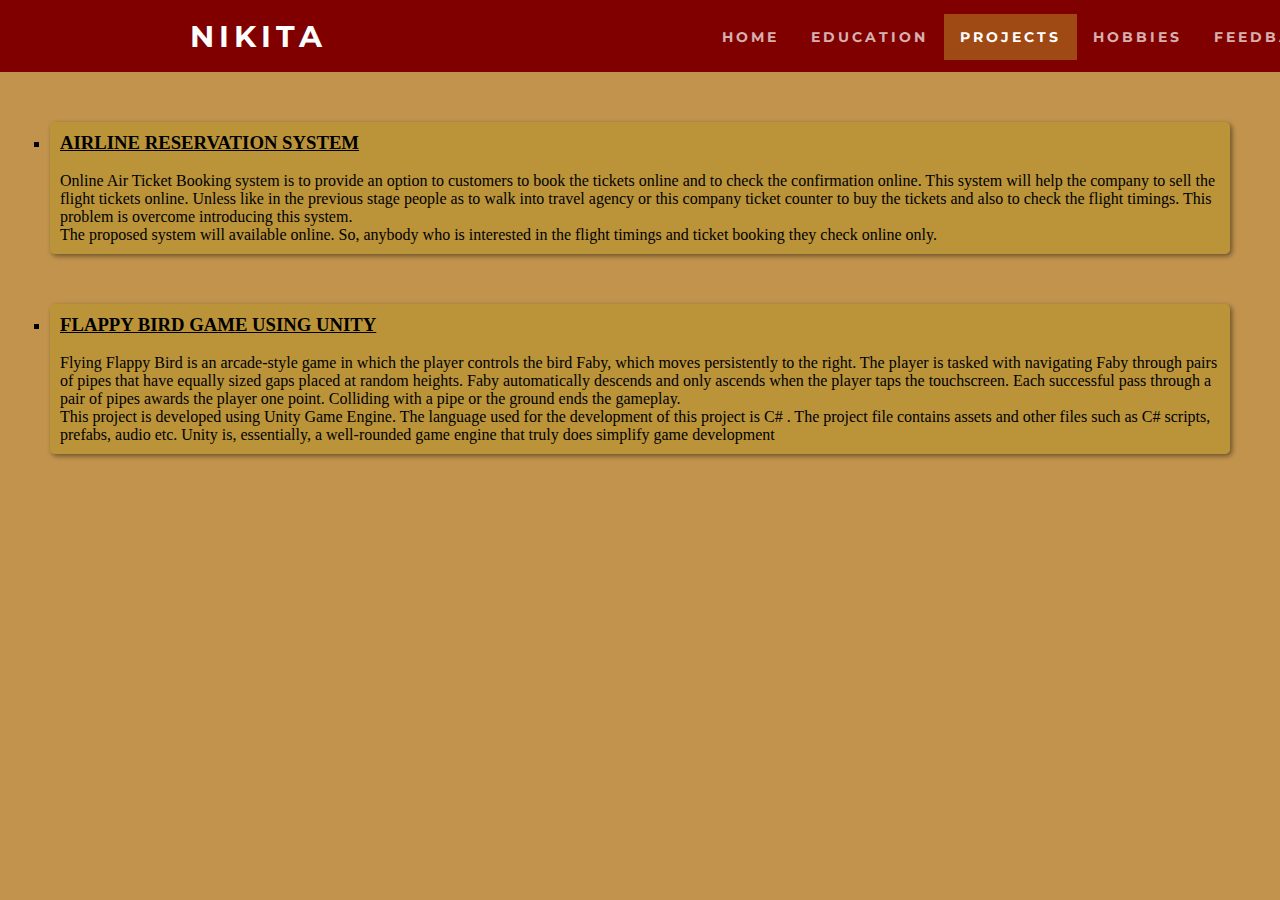
==== projects.html @ 5047dc1b "initial commit" ====
<!DOCTYPE html>

<html lang="en">

  <head>

    <meta charset="UTF-8" />

    <meta name="viewport" content="width=device-width, initial-scale=1.0" />

    <link

      href="https://fonts.googleapis.com/css2?family=Montserrat&display=swap"

      rel="stylesheet"

    />

    <link rel="stylesheet" href="style.css" />

    <title>PROJECTS</title>
    <style>
      #ol {
          list-style-type: none;
          padding: 0;
          background-color:rgba(178, 120, 32, 0.694) ;
          
      }
  
      .lists1,.lists2 {
          padding: 10px;
          margin: 50px;
          background-color: rgba(178, 149, 32, 0.409);
          border-radius: 5px;
          box-shadow: 2px 2px 5px rgba(3, 3, 2, 0.454);
      }
    .lists1:hover, .lists2:hover{

    background: rgba(178, 120, 32, 0.799) ;
    }
  </style>
  

  </head>

  <body style="background-color:rgba(178, 120, 32, 0.799) ;">

    <nav>

        <div class="heading">
          <h2>  NIKITA </h2>
    
          </div>

      <ul class="nav-links">

        <li><a  href="index.html">HOME</a></li>

        <li><a href="education.html">EDUCATION</a></li>

        <li><a class="active" href="projects.html">PROJECTS</a></li>

        <li><a href="hobbies.html">HOBBIES</a></li>

        <li><a href="feedback.html">FEEDBACK</a></li>

      </ul>

    </nav>

    <div id="projects">
        <ol style="list-style-type:square"> 
          <li class="lists1">
            <h3><u>AIRLINE RESERVATION SYSTEM</u></h3>
            <br>
            <p>Online Air Ticket Booking system is to provide an option to customers to book the 
              tickets online and to check the confirmation online. This system will help the company 
              to sell the flight tickets online. Unless like in the previous stage people as to walk into 
              travel agency or this company ticket counter to buy the tickets and also to check the 
              flight timings. This problem is overcome introducing this system.<br>
              The proposed system will available online. So, anybody who is interested in the flight 
              timings and ticket booking they check online only.</p>
          </li>
          <li class ="lists2">
            <h3>
              <u>FLAPPY BIRD GAME USING UNITY
              </u>
            </h3>
            <br>
            <p>Flying Flappy Bird is an arcade-style game in which the player controls the bird Faby, 
              which moves persistently to the right. The player is tasked with navigating Faby 
              through pairs of pipes that have equally sized gaps placed at random heights. Faby 
              automatically descends and only ascends when the player taps the touchscreen. Each 
              successful pass through a pair of pipes awards the player one point. Colliding with a 
              pipe or the ground ends the gameplay.
            <br>
            This project is developed using Unity Game Engine. The language used for the 
            development of this project is C# . The project file contains assets and other files such 
            as C# scripts, prefabs, audio etc.
            Unity is, essentially, a well-rounded game engine that truly does simplify game 
            development</p>
          </li>
  
        </ol>
    </div>

  </body>

</html>
---- style.css ----
* {

    margin: 0px;
  
    padding: 0px;
  
    box-sizing: border-box;
  
  }
  #imagemeri{
    margin-top: 20px;
    margin-bottom: 20px;
    border-radius: 25px;
  }
  
  p {
    display: flex;
    justify-content: center;
    align-items: center;
    margin: 0;

}
 #desc{
    text-align: center;
    border: #800000;
    background-color: rgba(178, 120, 32, 0.799);
    padding: 20px;
 } 
  nav {
  
    display: flex;
  
    justify-content: space-around;
  
    align-items: center;
  
    min-height: 8vh;
  
    background-color: #800000;
  
    font-family: "Montserrat", sans-serif;
  
  }
  
  .heading {
  
    color: rgb(255, 255, 255);
    
  
    text-transform: uppercase;
  
    letter-spacing: 5px;
  
    font-size: 20px;
  
  }
  
  .nav-links {
  
    display: flex;
  
    justify-content: space-around;
  
    width: 30%;
  
  }
  
  .nav-links li {
  
    list-style: none;
  
  }
  
  .nav-links a {
  
    color: rgba(255, 255, 255, 0.71);
  
    text-decoration: none;
  
    letter-spacing: 3px;
  
    font-weight: bold;
  
    font-size: 14px;
  
    padding: 14px 16px;
  
  }
  
  .nav-links a:hover:not(.active) {
  
    background-color: rgba(178, 120, 32, 0.799);
  
  }
  
  .nav-links li a.active {
    color: rgb(255, 255, 255);
    background-color: rgba(178, 120, 32, 0.614);
  
  }
  .center {
    display: block;
    margin-left: auto;
    margin-right: auto;
    width: 50%;
  }
  .fa {  
    padding: 20px;  
  text-align: center;  
    margin: 5px 2px;  
    font-size: 30px;  
    width: 50px;  
  }
  
  /* Add a hover effect if you want */
  .fa:hover {
    opacity: 0.7;
  }
  
  /* Set a specific color for each brand */
  
  .fa-linkedin {  
    background: #007bb5;  
    color: white;  
  }
  
  .fa-twitter {  
    background: #55ACEE;  
    color: white;  
  }  
  .fa-google {  
    background: #dd4b39;  
    color: white;  
  }  
  .fa-github{
    background:black;
    color: white;
  }
  #icons{
    margin-left:40%;
    margin-right:40%;
  }
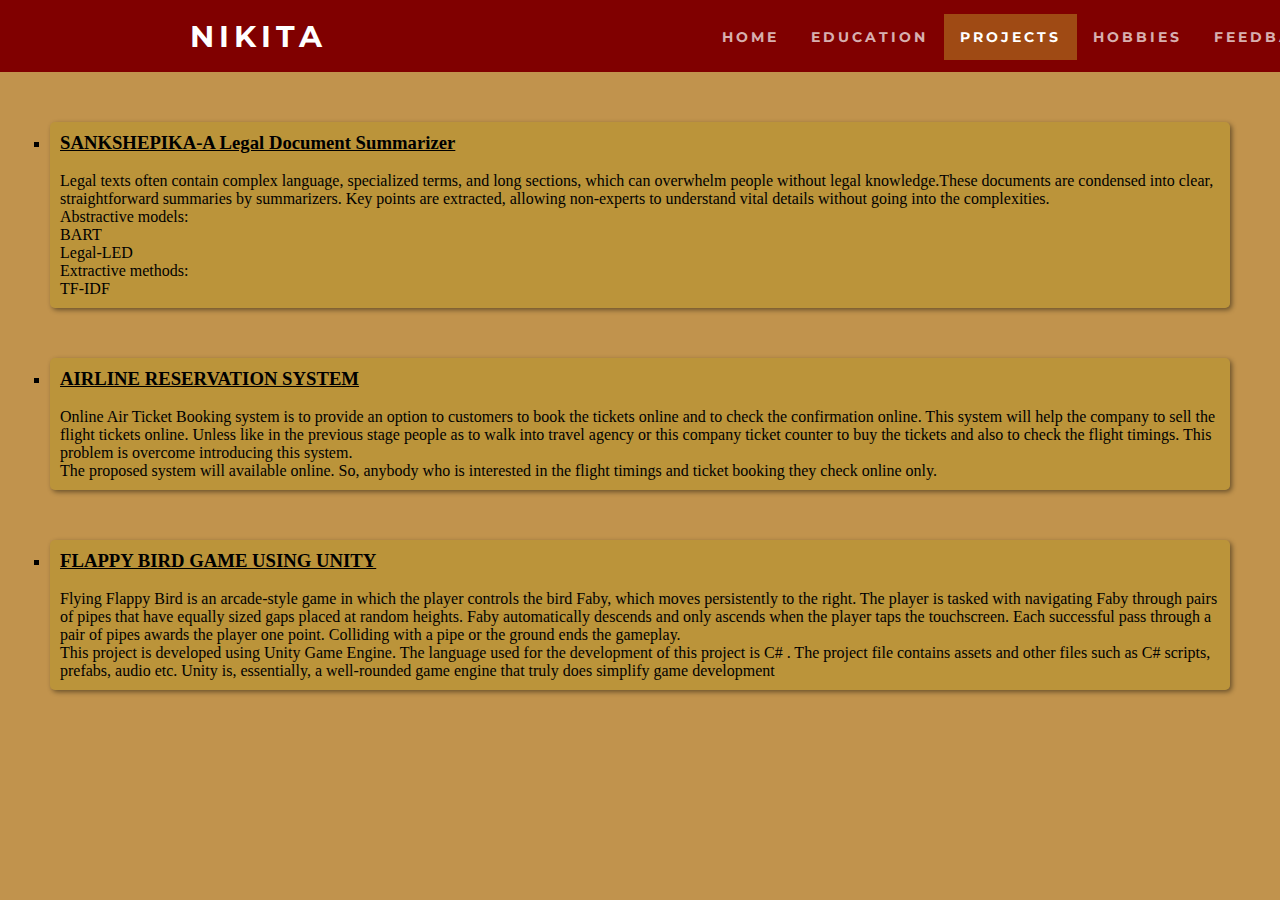
==== commit 58998e78: "changes in projects" ====
--- a/projects.html
+++ b/projects.html
@@ -27,7 +27,7 @@
           
       }
   
-      .lists1,.lists2 {
+      .lists1,.lists2,.lists3 {
           padding: 10px;
           margin: 50px;
           background-color: rgba(178, 149, 32, 0.409);
@@ -71,6 +71,23 @@
     <div id="projects">
         <ol style="list-style-type:square"> 
           <li class="lists1">
+            <h3><u>SANKSHEPIKA-A Legal Document Summarizer</u></h3>
+            <br>
+            <p>Legal texts often contain complex language, specialized terms, and long sections, which can overwhelm people without legal knowledge.These documents are condensed into clear, straightforward summaries by summarizers. Key points are extracted, allowing non-experts to understand vital details without going into the complexities.<br>
+               Abstractive models:
+               <br>
+                  BART
+                  <br>
+                  Legal-LED
+                  <br>
+               Extractive methods:
+               <br>
+                  TF-IDF
+
+            
+            </p>
+          </li>
+          <li class="lists2">
             <h3><u>AIRLINE RESERVATION SYSTEM</u></h3>
             <br>
             <p>Online Air Ticket Booking system is to provide an option to customers to book the 
@@ -81,7 +98,7 @@
               The proposed system will available online. So, anybody who is interested in the flight 
               timings and ticket booking they check online only.</p>
           </li>
-          <li class ="lists2">
+          <li class ="lists3">
             <h3>
               <u>FLAPPY BIRD GAME USING UNITY
               </u>
